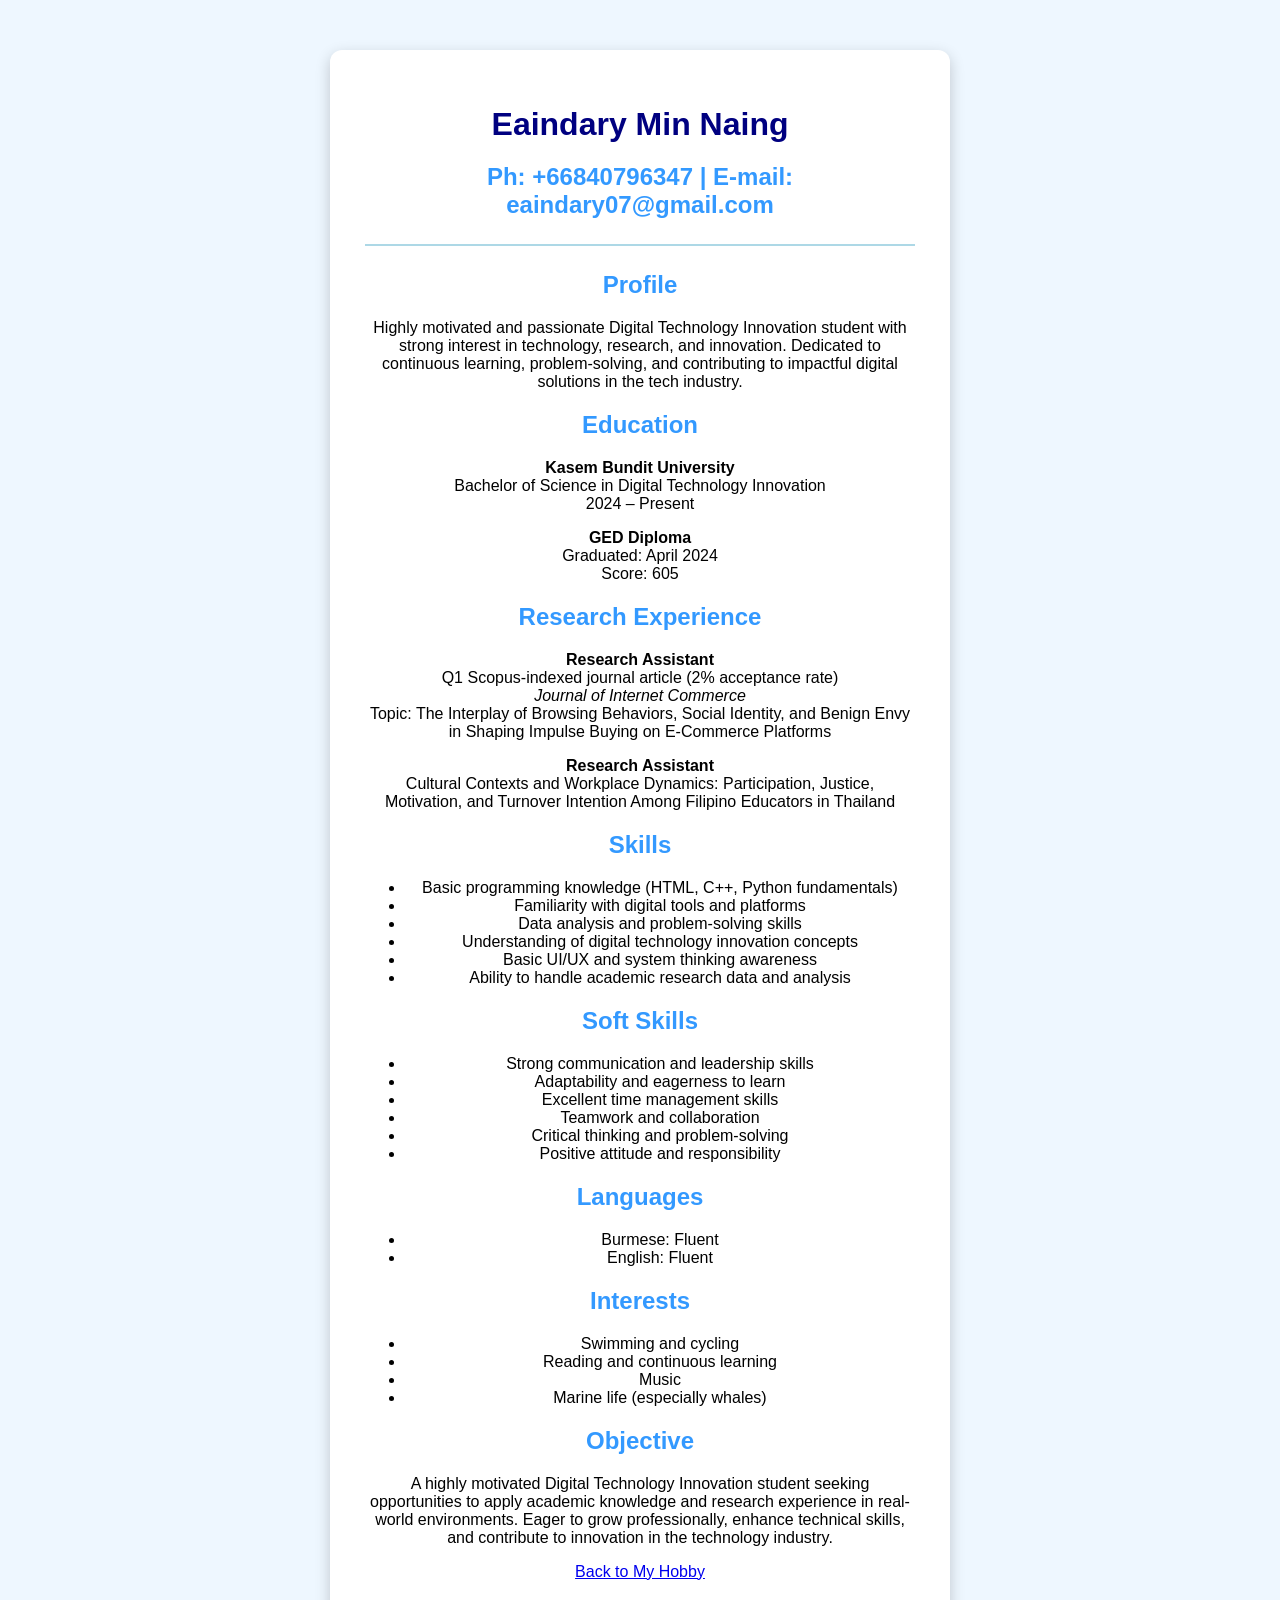
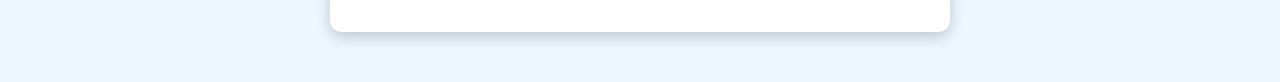
==== index.html @ dc057eb5 "Add files via upload" ====
<!DOCTYPE html>
<html>
<head>
    <title>My Resume</title>
    <link rel="stylesheet" href="style.css">
</head>

<body>
    <div class="container">

        <h1>Eaindary Min Naing</h1>

        <h2 class="contact">
            Ph: +66840796347 | E-mail: eaindary07@gmail.com
        </h2>
        <hr>

        <h2>Profile</h2>
        <p>
            Highly motivated and passionate Digital Technology Innovation student with strong interest in technology, research, and innovation.
            Dedicated to continuous learning, problem-solving, and contributing to impactful digital solutions in the tech industry.
        </p>

        <h2>Education</h2>
        <p>
            <b>Kasem Bundit University</b><br>
            Bachelor of Science in Digital Technology Innovation<br>
            2024 – Present
        </p>

        <p>
            <b>GED Diploma</b><br>
            Graduated: April 2024<br>
            Score: 605
        </p>

        <h2>Research Experience</h2>

        <p>
            <b>Research Assistant</b><br>
            Q1 Scopus-indexed journal article (2% acceptance rate)<br>
            <i>Journal of Internet Commerce</i><br>
            Topic: The Interplay of Browsing Behaviors, Social Identity, and Benign Envy in Shaping Impulse Buying on E-Commerce Platforms
        </p>

        <p>
            <b>Research Assistant</b><br>
            Cultural Contexts and Workplace Dynamics: Participation, Justice, Motivation, and Turnover Intention Among Filipino Educators in Thailand
        </p>

        <h2>Skills</h2>
        <ul>
            <li>Basic programming knowledge (HTML, C++, Python fundamentals)</li>
            <li>Familiarity with digital tools and platforms</li>
            <li>Data analysis and problem-solving skills</li>
            <li>Understanding of digital technology innovation concepts</li>
            <li>Basic UI/UX and system thinking awareness</li>
            <li>Ability to handle academic research data and analysis</li>
        </ul>

        <h2>Soft Skills</h2>
        <ul>
            <li>Strong communication and leadership skills</li>
            <li>Adaptability and eagerness to learn</li>
            <li>Excellent time management skills</li>
            <li>Teamwork and collaboration</li>
            <li>Critical thinking and problem-solving</li>
            <li>Positive attitude and responsibility</li>
        </ul>

        <h2>Languages</h2>
        <ul>
            <li>Burmese: Fluent</li>
            <li>English: Fluent</li>
        </ul>

        <h2>Interests</h2>
        <ul>
            <li>Swimming and cycling</li>
            <li>Reading and continuous learning</li>
            <li>Music</li>
            <li>Marine life (especially whales)</li>
        </ul>

        <h2>Objective</h2>
        <p>
            A highly motivated Digital Technology Innovation student seeking opportunities to apply academic knowledge and research experience in real-world environments.
            Eager to grow professionally, enhance technical skills, and contribute to innovation in the technology industry.
        </p>
            <a href="file:///C:/Users/HP/Desktop/Hobby/hobby.html">Back to My Hobby</a>
        </p>

    </div>

</body>
</html>
---- style.css ----
body{
    font-family: Arial, sans-serif;
    background-color: #eef7ff;
    margin: 0;
    padding: 50px;
}

.container{
    width: 550px;
    margin: auto;
    background: white;
    padding: 35px;
    border-radius: 12px;
    box-shadow: 0px 5px 15px rgba(0,0,0,0.2);
    text-align: center;
}

h1{
    color: navy;
    margin-bottom: 10px;
}

h2{
    color: #3399ff;
    margin-bottom: 20px;
}

.subtitle{
    color: #3399ff;
    font-size: 18px;
    margin-bottom: 25px;
}

label{
    font-size: 18px;
    font-weight: bold;
    color: #333;
}

input{
    width: 250px;
    padding: 10px;
    font-size: 16px;
    border: 2px solid skyblue;
    border-radius: 6px;
    margin-bottom: 15px;
}

button{
    background-color: navy;
    color: white;
    border: none;
    padding: 10px 20px;
    margin: 8px;
    border-radius: 6px;
    cursor: pointer;
    font-size: 16px;
}

button:hover{
    background-color: deepskyblue;
}

hr{
    border: 1px solid lightblue;
    margin: 25px 0;
}

#answer,
#result{
    color: navy;
    font-size: 22px;
    font-weight: bold;
}
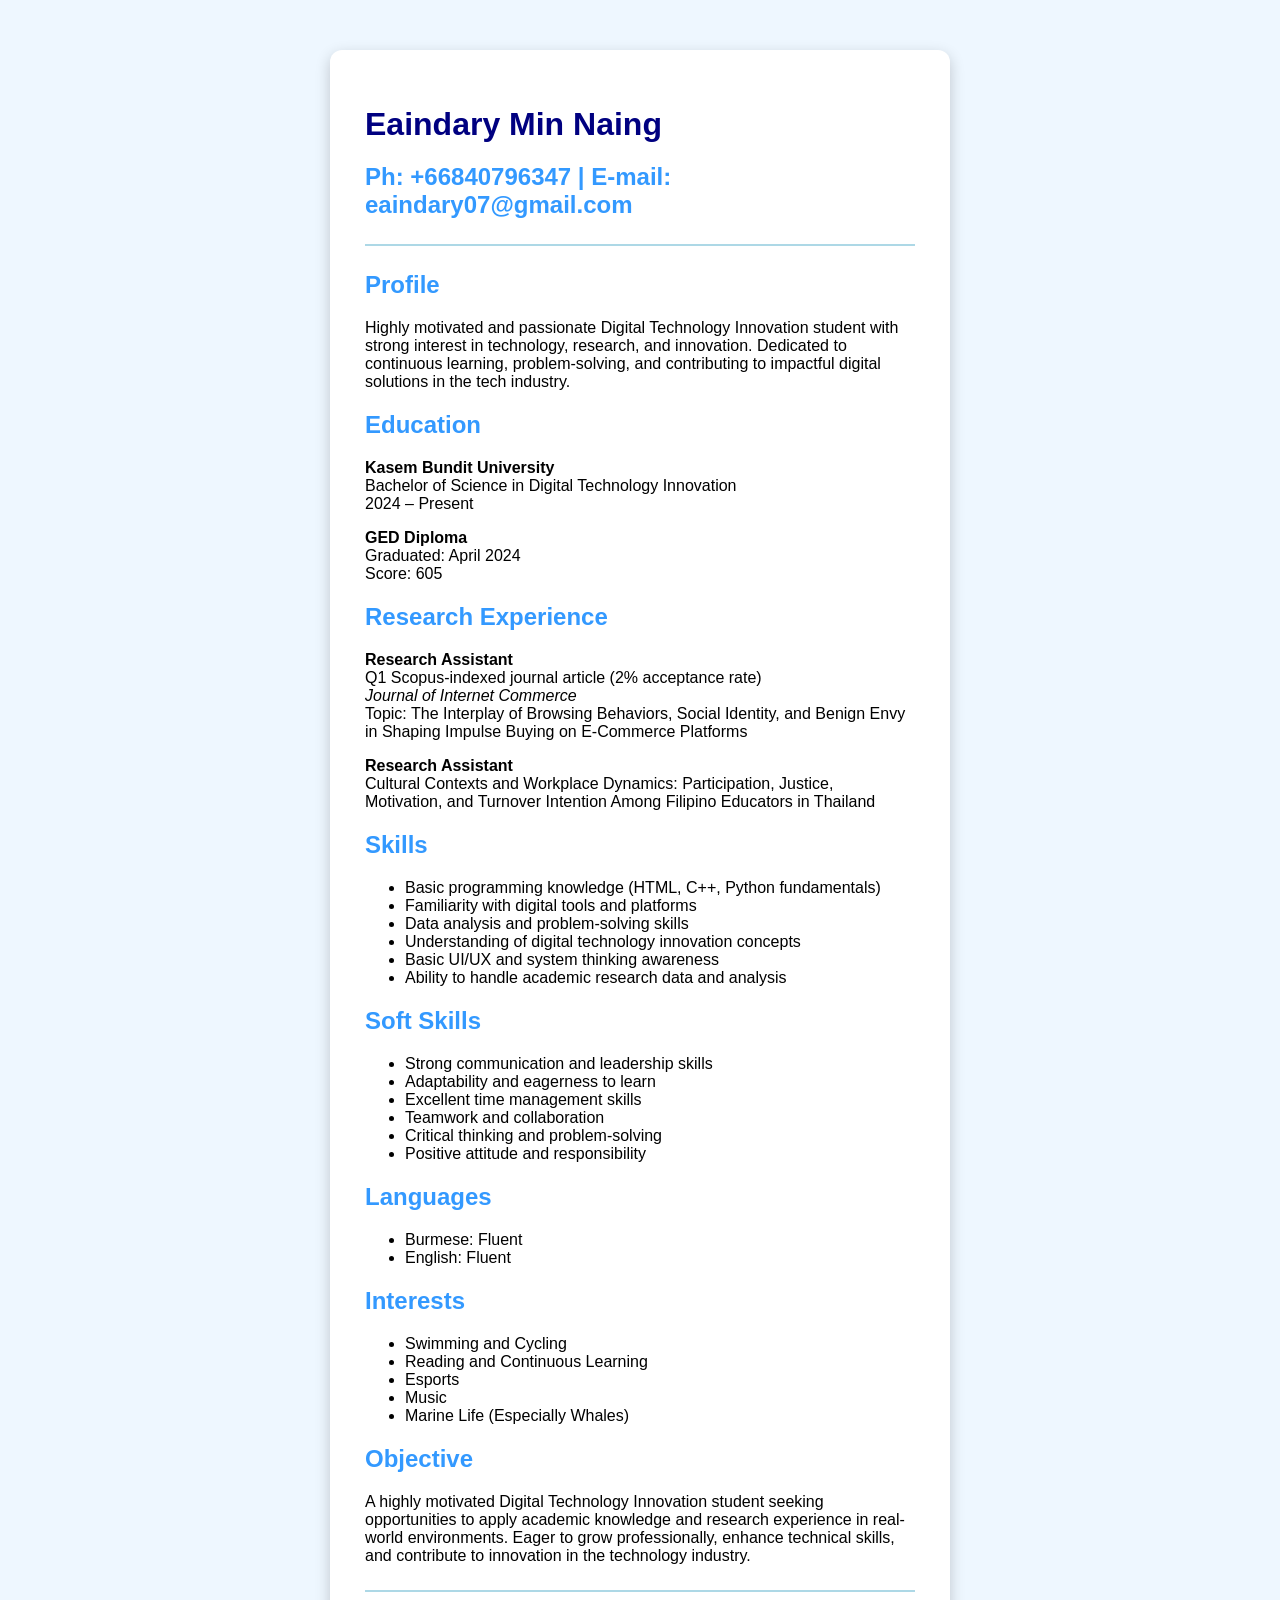
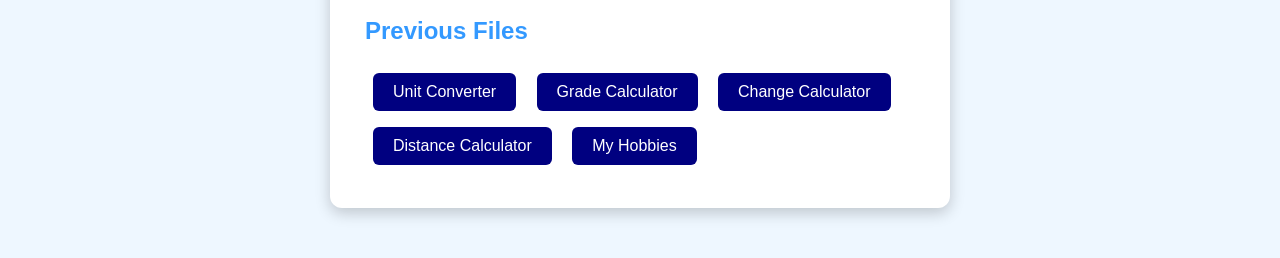
==== commit 7f59185f: "Add files via upload" ====
--- a/index.html
+++ b/index.html
@@ -1,96 +1,129 @@
 <!DOCTYPE html>
 <html>
+
 <head>
     <title>My Resume</title>
     <link rel="stylesheet" href="style.css">
 </head>
 
 <body>
-    <div class="container">
 
-        <h1>Eaindary Min Naing</h1>
+<div class="container">
 
-        <h2 class="contact">
-            Ph: +66840796347 | E-mail: eaindary07@gmail.com
-        </h2>
-        <hr>
+    <h1>Eaindary Min Naing</h1>
 
-        <h2>Profile</h2>
-        <p>
-            Highly motivated and passionate Digital Technology Innovation student with strong interest in technology, research, and innovation.
-            Dedicated to continuous learning, problem-solving, and contributing to impactful digital solutions in the tech industry.
-        </p>
+    <h2 class="contact">
+        Ph: +66840796347 | E-mail: eaindary07@gmail.com
+    </h2>
 
-        <h2>Education</h2>
-        <p>
-            <b>Kasem Bundit University</b><br>
-            Bachelor of Science in Digital Technology Innovation<br>
-            2024 – Present
-        </p>
+    <hr>
 
-        <p>
-            <b>GED Diploma</b><br>
-            Graduated: April 2024<br>
-            Score: 605
-        </p>
+    <h2>Profile</h2>
+    <p>
+        Highly motivated and passionate Digital Technology Innovation student with strong interest in technology, research, and innovation.
+        Dedicated to continuous learning, problem-solving, and contributing to impactful digital solutions in the tech industry.
+    </p>
 
-        <h2>Research Experience</h2>
+    <h2>Education</h2>
 
-        <p>
-            <b>Research Assistant</b><br>
-            Q1 Scopus-indexed journal article (2% acceptance rate)<br>
-            <i>Journal of Internet Commerce</i><br>
-            Topic: The Interplay of Browsing Behaviors, Social Identity, and Benign Envy in Shaping Impulse Buying on E-Commerce Platforms
-        </p>
+    <p>
+        <b>Kasem Bundit University</b><br>
+        Bachelor of Science in Digital Technology Innovation<br>
+        2024 – Present
+    </p>
 
-        <p>
-            <b>Research Assistant</b><br>
-            Cultural Contexts and Workplace Dynamics: Participation, Justice, Motivation, and Turnover Intention Among Filipino Educators in Thailand
-        </p>
+    <p>
+        <b>GED Diploma</b><br>
+        Graduated: April 2024<br>
+        Score: 605
+    </p>
 
-        <h2>Skills</h2>
-        <ul>
-            <li>Basic programming knowledge (HTML, C++, Python fundamentals)</li>
-            <li>Familiarity with digital tools and platforms</li>
-            <li>Data analysis and problem-solving skills</li>
-            <li>Understanding of digital technology innovation concepts</li>
-            <li>Basic UI/UX and system thinking awareness</li>
-            <li>Ability to handle academic research data and analysis</li>
-        </ul>
+    <h2>Research Experience</h2>
 
-        <h2>Soft Skills</h2>
-        <ul>
-            <li>Strong communication and leadership skills</li>
-            <li>Adaptability and eagerness to learn</li>
-            <li>Excellent time management skills</li>
-            <li>Teamwork and collaboration</li>
-            <li>Critical thinking and problem-solving</li>
-            <li>Positive attitude and responsibility</li>
-        </ul>
+    <p>
+        <b>Research Assistant</b><br>
+        Q1 Scopus-indexed journal article (2% acceptance rate)<br>
+        <i>Journal of Internet Commerce</i><br>
+        Topic: The Interplay of Browsing Behaviors, Social Identity, and Benign Envy in Shaping Impulse Buying on E-Commerce Platforms
+    </p>
 
-        <h2>Languages</h2>
-        <ul>
-            <li>Burmese: Fluent</li>
-            <li>English: Fluent</li>
-        </ul>
+    <p>
+        <b>Research Assistant</b><br>
+        Cultural Contexts and Workplace Dynamics: Participation, Justice, Motivation, and Turnover Intention Among Filipino Educators in Thailand
+    </p>
 
-        <h2>Interests</h2>
-        <ul>
-            <li>Swimming and cycling</li>
-            <li>Reading and continuous learning</li>
-            <li>Music</li>
-            <li>Marine life (especially whales)</li>
-        </ul>
+    <h2>Skills</h2>
 
-        <h2>Objective</h2>
-        <p>
-            A highly motivated Digital Technology Innovation student seeking opportunities to apply academic knowledge and research experience in real-world environments.
-            Eager to grow professionally, enhance technical skills, and contribute to innovation in the technology industry.
-        </p>
-            <a href="file:///C:/Users/HP/Desktop/Hobby/hobby.html">Back to My Hobby</a>
-        </p>
+    <ul>
+        <li>Basic programming knowledge (HTML, C++, Python fundamentals)</li>
+        <li>Familiarity with digital tools and platforms</li>
+        <li>Data analysis and problem-solving skills</li>
+        <li>Understanding of digital technology innovation concepts</li>
+        <li>Basic UI/UX and system thinking awareness</li>
+        <li>Ability to handle academic research data and analysis</li>
+    </ul>
 
-    </div>
+    <h2>Soft Skills</h2>
+
+    <ul>
+        <li>Strong communication and leadership skills</li>
+        <li>Adaptability and eagerness to learn</li>
+        <li>Excellent time management skills</li>
+        <li>Teamwork and collaboration</li>
+        <li>Critical thinking and problem-solving</li>
+        <li>Positive attitude and responsibility</li>
+    </ul>
+
+    <h2>Languages</h2>
+
+    <ul>
+        <li>Burmese: Fluent</li>
+        <li>English: Fluent</li>
+    </ul>
+
+    <h2>Interests</h2>
+
+    <ul>
+        <li>Swimming and Cycling</li>
+        <li>Reading and Continuous Learning</li>
+        <li>Esports</li>
+        <li>Music</li>
+        <li>Marine Life (Especially Whales)</li>
+    </ul>
+
+    <h2>Objective</h2>
+
+    <p>
+        A highly motivated Digital Technology Innovation student seeking opportunities to apply academic knowledge and research experience in real-world environments.
+        Eager to grow professionally, enhance technical skills, and contribute to innovation in the technology industry.
+    </p>
+
+    <hr>
+
+    <h2>Previous Files</h2>
+
+
+    <button onclick="window.location.href='unitconverter.html'">
+        Unit Converter
+    </button>
+
+    <button onclick="window.location.href='calculategrade.html'">
+        Grade Calculator
+    </button>
+
+    <button onclick="window.location.href='Change Calculator.html'">
+        Change Calculator
+    </button>
+
+    <button onclick="window.location.href='distance.html'">
+        Distance Calculator
+    </button>
+
+    <button onclick="window.location.href='hobby.html'">
+        My Hobbies
+    </button>
+
+</div>
 
 </body>
 </html>
--- a/style.css
+++ b/style.css
@@ -12,7 +12,7 @@
     padding: 35px;
     border-radius: 12px;
     box-shadow: 0px 5px 15px rgba(0,0,0,0.2);
-    text-align: center;
+    text-align: left;
 }
 
 h1{
